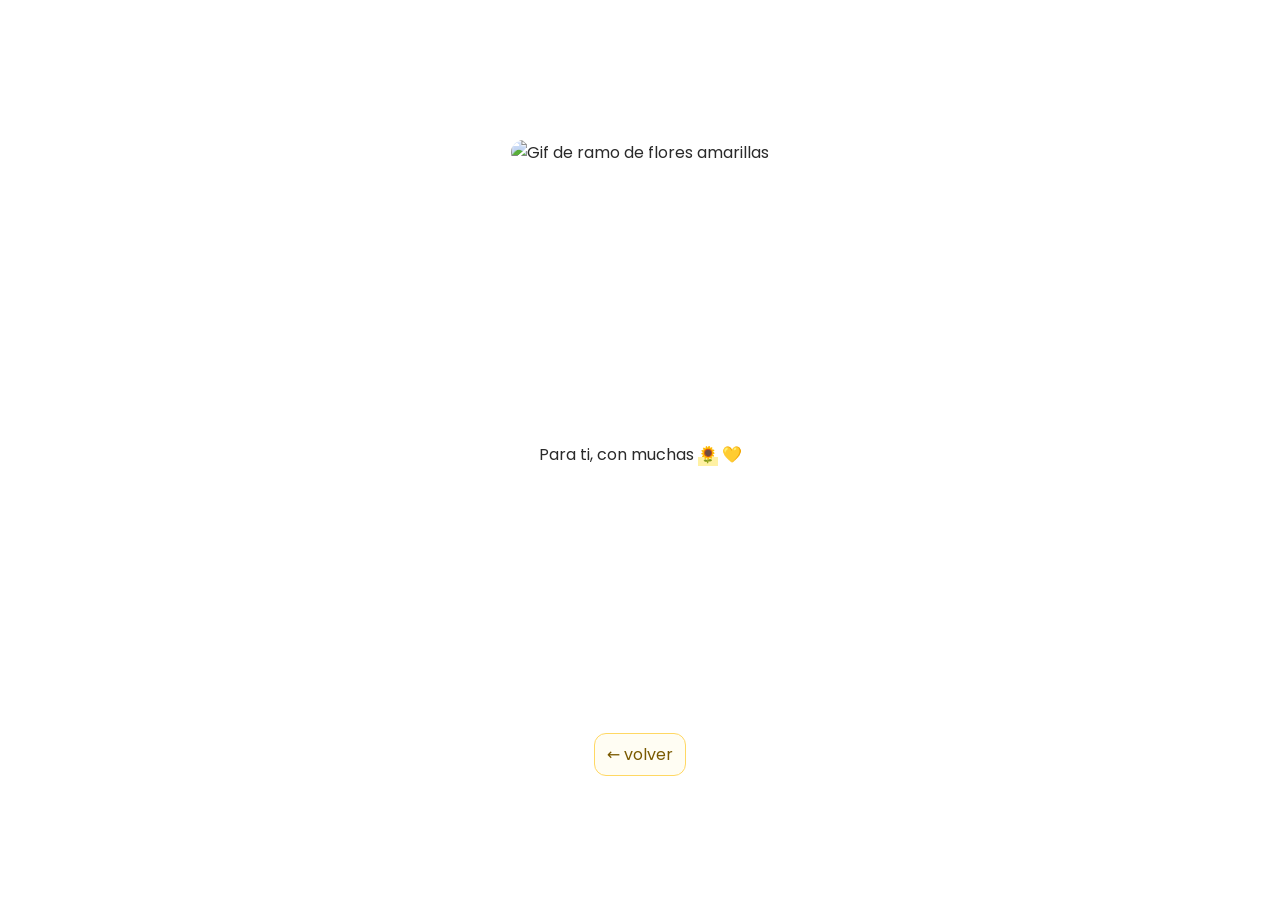
==== flores.html @ 8290b752 "Add files via upload" ====
<!DOCTYPE html>
<html lang="es">
  <head>
    <meta charset="utf-8" />
    <meta name="viewport" content="width=device-width, initial-scale=1" />
    <title>Flores Amarillas — Sorpresa</title>
    <link rel="preconnect" href="https://fonts.googleapis.com" />
    <link rel="preconnect" href="https://fonts.gstatic.com" crossorigin />
    <link
      href="https://fonts.googleapis.com/css2?family=Poppins:wght@300;500;700&display=swap"
      rel="stylesheet"
    />
    <link rel="stylesheet" href="./assets/styles.css" />
  </head>
  <body class="bg-white floral-frame">
    <audio id="bg-music" autoplay loop>
      <source src="./assets/musica.mp3" type="audio/mpeg" />
      Tu navegador no soporta audio.
    </audio>

    <main class="stage">
      <div class="emoji-rain" aria-hidden="true">
        <span>🌻</span><span>💛</span><span>🌻</span><span>💛</span>
        <span>🌻</span><span>💛</span><span>🌻</span><span>💛</span>
        <span>🌻</span><span>💛</span><span>🌻</span><span>💛</span>
        <span>🌻</span><span>💛</span><span>🌻</span><span>💛</span>
        <span>🌻</span><span>💛</span><span>🌻</span><span>💛</span>
      </div>

      <figure class="gif-wrap">
        <img
          src="https://media.tenor.com/kGhQKBiMj00AAAAj/bouquet-corsages.gif"
          alt="Gif de ramo de flores amarillas"
        />
      </figure>
      <figcaption class="note">
        Para ti, con muchas <span class="highlight">🌻</span> 💛
      </figcaption>

      <a class="back" href="./index.html">← volver</a>
    </main>

    <script>
      const music = document.getElementById("bg-music");
      document.body.addEventListener("click", () => {
        if (music.paused) {
          music.play();
        }
      });
    </script>
  </body>
</html>
---- assets/styles.css ----
* {
  box-sizing: border-box;
}
html,
body {
  height: 100%;
}
body {
  margin: 0;
  font-family: "Poppins", system-ui, -apple-system, Segoe UI, Roboto, Arial,
    sans-serif;
  color: #2a2a2a;
}

.bg-petal {
  --y: #ffd84d;
  --y2: #ffef9a;
  --w: #fffdf4;
  background: radial-gradient(
      60vmax 60vmax at -10% -10%,
      var(--y2),
      transparent 60%
    ),
    radial-gradient(50vmax 50vmax at 110% 10%, var(--y), transparent 60%),
    radial-gradient(40vmax 40vmax at 10% 110%, #ffec6e, transparent 60%),
    var(--w);
  min-height: 100%;
  overflow: hidden;
}

.container {
  min-height: 100dvh;
  display: grid;
  place-items: center;
}
.card {
  width: min(720px, 92vw);
  background: #fffef7;
  border: 1px solid #ffe484;
  border-radius: 28px;
  padding: 40px;
  box-shadow: 0 10px 30px rgba(255, 208, 0, 0.15);
  text-align: center;
}
h1 {
  margin: 0;
  font-size: 44px;
}
.subtitle {
  margin: 10px 0 20px;
  font-weight: 300;
}
.cta {
  display: inline-block;
  padding: 14px 22px;
  border-radius: 16px;
  background: linear-gradient(180deg, #ffd200, #ffb300);
  color: #1f1a00;
  font-weight: 700;
  text-decoration: none;
  box-shadow: 0 10px 16px rgba(255, 193, 7, 0.28);
  position: relative;
}
.cta__sparkles {
  position: absolute;
  inset: 0;
  background: radial-gradient(6px 6px at 10% 30%, #fff8cc 40%, transparent 45%);
  mix-blend-mode: screen;
}
.footer {
  text-align: center;
  font-size: 12px;
  margin-top: 30px;
}

.bg-white {
  background: #fff;
}
.floral-frame {
  position: relative;
}
.stage {
  display: grid;
  place-items: center;
  min-height: 100dvh;
}
.gif-wrap img {
  width: min(480px, 86vw);
  border-radius: 16px;
}
.note {
  text-align: center;
  margin-top: 14px;
}
.highlight {
  background: linear-gradient(transparent 60%, #fff1a3 60% 100%);
}
.back {
  margin-top: 18px;
  display: inline-block;
  padding: 8px 12px;
  border: 1px solid #ffd863;
  border-radius: 12px;
  background: #fffdf3;
  color: #7a5a00;
  text-decoration: none;
}

/* Lluvia de emojis 🌻💛 */
.emoji-rain {
  position: fixed;
  inset: 0;
  pointer-events: none;
  z-index: 2;
  overflow: hidden;
}

.emoji-rain span {
  position: absolute;
  top: -10%;
  font-size: 2rem;
  animation: fallEmoji linear infinite;
  opacity: 0.9;
}

.emoji-rain span:nth-child(odd) {
  animation-duration: 8s;
}
.emoji-rain span:nth-child(even) {
  animation-duration: 11s;
}
.emoji-rain span:nth-child(3n) {
  animation-duration: 13s;
  font-size: 2.4rem;
}
.emoji-rain span:nth-child(4n) {
  animation-duration: 9s;
  font-size: 1.6rem;
}

.emoji-rain span:nth-child(1) {
  left: 5%;
  animation-delay: 0s;
}
.emoji-rain span:nth-child(2) {
  left: 15%;
  animation-delay: 2s;
}
.emoji-rain span:nth-child(3) {
  left: 25%;
  animation-delay: 4s;
}
.emoji-rain span:nth-child(4) {
  left: 35%;
  animation-delay: 1s;
}
.emoji-rain span:nth-child(5) {
  left: 45%;
  animation-delay: 3s;
}
.emoji-rain span:nth-child(6) {
  left: 55%;
  animation-delay: 5s;
}
.emoji-rain span:nth-child(7) {
  left: 65%;
  animation-delay: 2.5s;
}
.emoji-rain span:nth-child(8) {
  left: 75%;
  animation-delay: 4.5s;
}
.emoji-rain span:nth-child(9) {
  left: 85%;
  animation-delay: 6s;
}
.emoji-rain span:nth-child(10) {
  left: 95%;
  animation-delay: 1.5s;
}

@keyframes fallEmoji {
  to {
    transform: translateY(120vh) rotate(360deg);
    opacity: 0.8;
  }
}
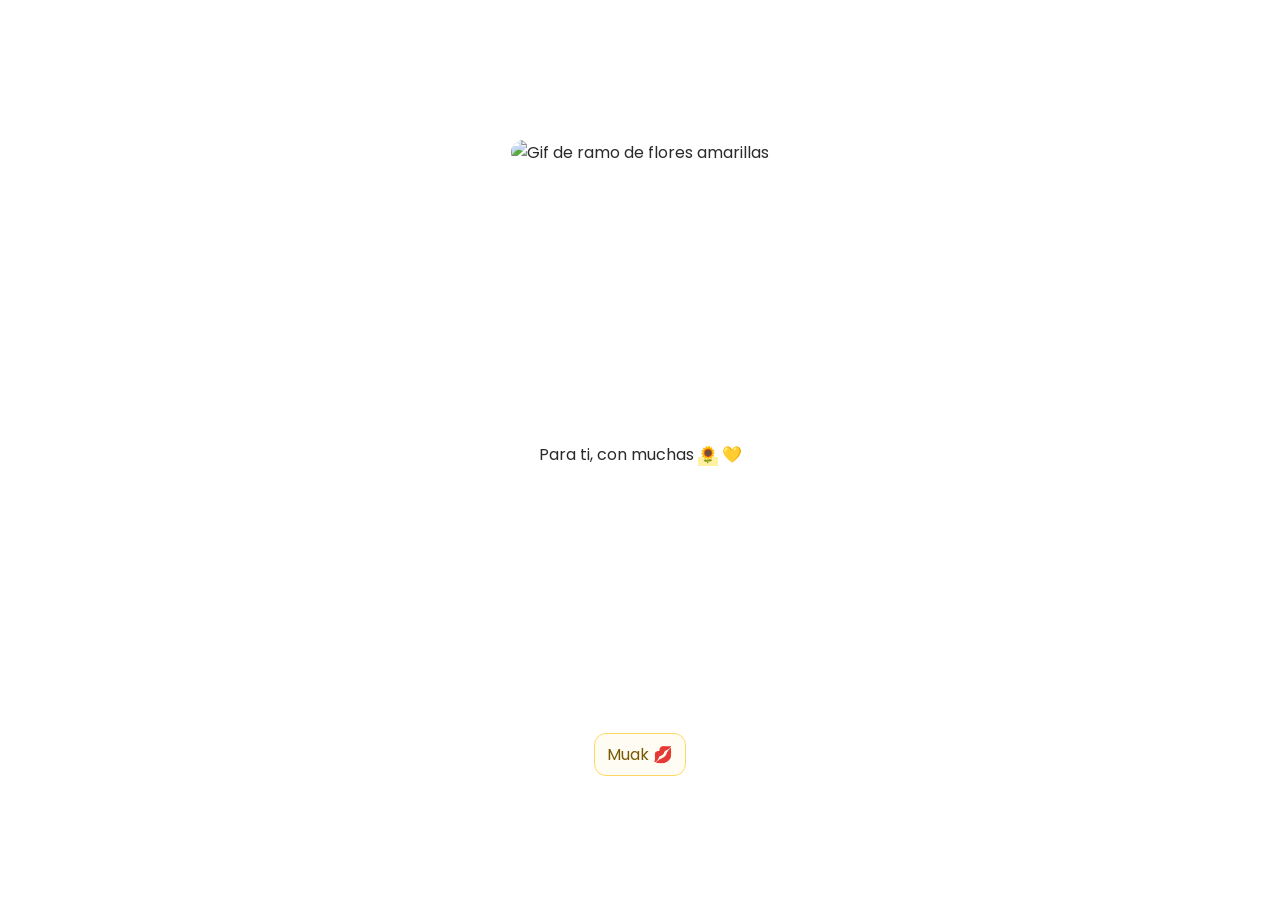
==== commit 2cf57858: "Update flores.html" ====
--- a/flores.html
+++ b/flores.html
@@ -13,12 +13,14 @@
     <link rel="stylesheet" href="./assets/styles.css" />
   </head>
   <body class="bg-white floral-frame">
-    <audio id="bg-music" autoplay loop>
+    <!-- 🎶 música -->
+    <audio id="bg-music" autoplay loop muted>
       <source src="./assets/musica.mp3" type="audio/mpeg" />
       Tu navegador no soporta audio.
     </audio>
 
     <main class="stage">
+      <!-- Lluvia de emojis -->
       <div class="emoji-rain" aria-hidden="true">
         <span>🌻</span><span>💛</span><span>🌻</span><span>💛</span>
         <span>🌻</span><span>💛</span><span>🌻</span><span>💛</span>
@@ -27,23 +29,40 @@
         <span>🌻</span><span>💛</span><span>🌻</span><span>💛</span>
       </div>
 
+      <!-- GIF -->
       <figure class="gif-wrap">
         <img
           src="https://media.tenor.com/kGhQKBiMj00AAAAj/bouquet-corsages.gif"
           alt="Gif de ramo de flores amarillas"
         />
       </figure>
+
       <figcaption class="note">
         Para ti, con muchas <span class="highlight">🌻</span> 💛
       </figcaption>
 
-      <a class="back" href="./index.html">← volver</a>
+      <!-- Botón Muak -->
+      <a class="back" id="muak-btn" href="./index.html">Muak 💋</a>
     </main>
 
     <script>
       const music = document.getElementById("bg-music");
-      document.body.addEventListener("click", () => {
+      const muakBtn = document.getElementById("muak-btn");
+
+
+      window.addEventListener("load", () => {
+        setTimeout(() => {
+          music.muted = false;
+          music.play().catch(() => {
+
+            console.log(" Muak 💛");
+          });
+        }, 500);
+      });
+
+      muakBtn.addEventListener("click", () => {
         if (music.paused) {
+          music.muted = false;
           music.play();
         }
       });
